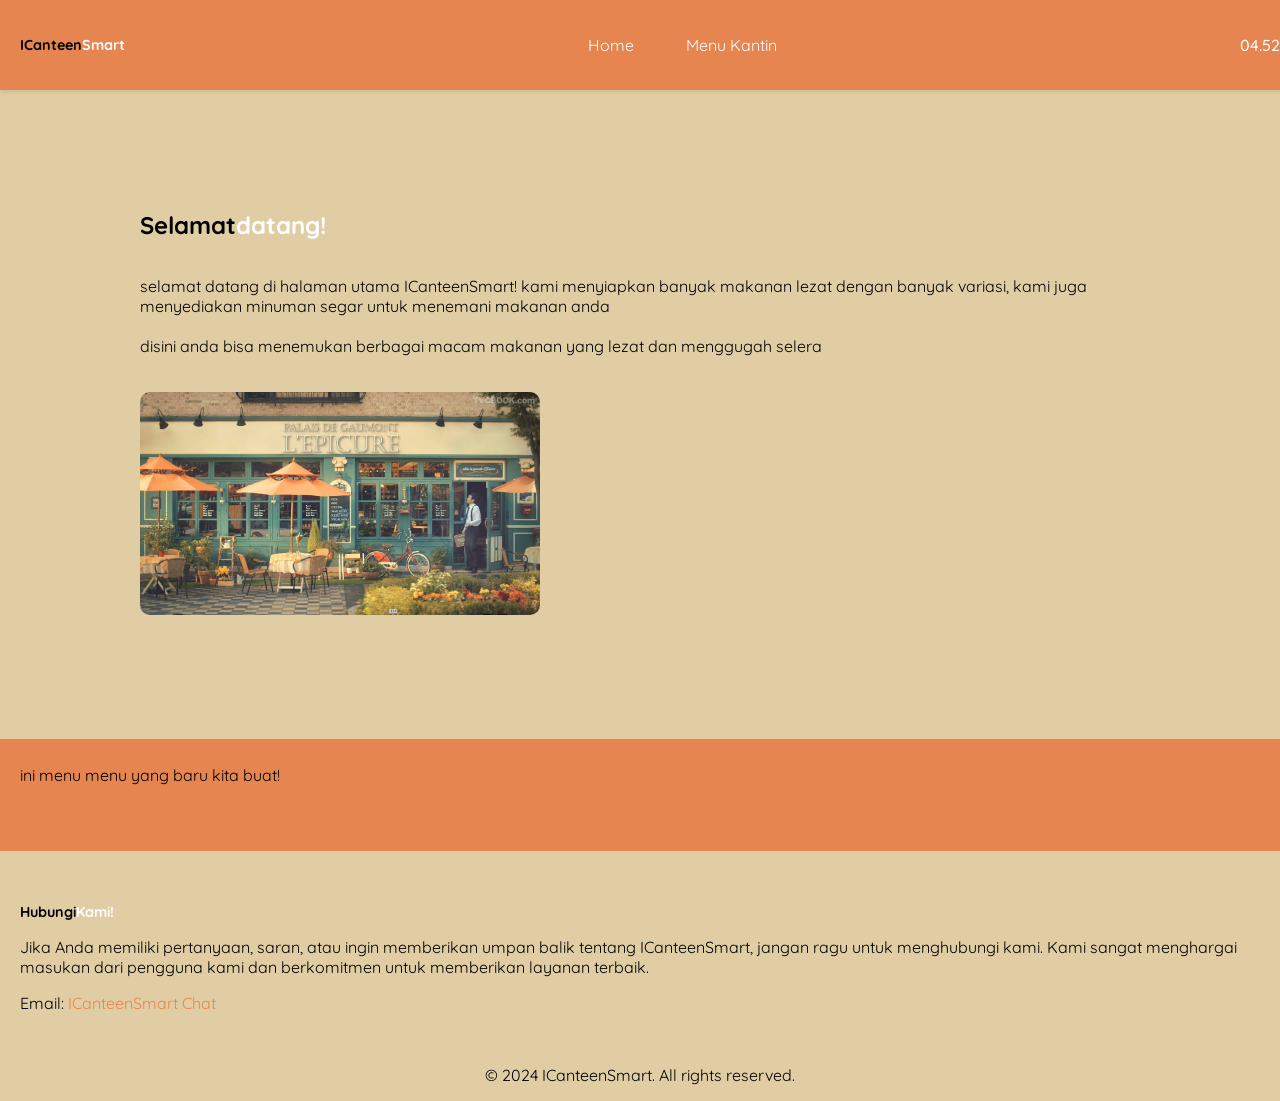
==== index.html @ f913cd21 "tugas produktif" ====
<!DOCTYPE html>
<html lang="en">
<head>
    <meta charset="UTF-8">
    <meta name="viewport" content="width=device-width, initial-scale=1.0">
    <title>Document</title>
    <link rel="preconnect" href="https://fonts.googleapis.com">
<link rel="preconnect" href="https://fonts.gstatic.com" crossorigin>
<link href="https://fonts.googleapis.com/css2?family=Quicksand:wght@300..700&display=swap" rel="stylesheet">
    <link rel="stylesheet" href="style1.css">
    <script src="main.js" defer></script>
</head>
<body>
    <nav>
        <h1 id="warna">ICanteen<b>Smart</b></h1>
        <ul>
            <li><a href="index.html">Home</a></li>
            <li><a href="menu-kantin.html">Menu Kantin</a></li>
        </ul>
        <h4 class="jam" id="j"></h4>
    </nav>
    <article>
        <div class="description">
        <div class="pengertian">
            <div>
            <div class="welcome">
            <h2 id="warna">Selamat<b>datang!</b></h2>
            </div>
        <p>selamat datang di halaman utama ICanteenSmart! kami menyiapkan banyak makanan lezat dengan banyak variasi,
        kami juga menyediakan minuman segar untuk menemani makanan anda
    <br><br>
    disini anda bisa menemukan berbagai macam makanan yang lezat dan menggugah selera</p>
        <img class="menu-image" src="cafe-photos.jpg" alt="Menu Image">
        </div>
    </div>
    </article>
    <br>
    <article class="menu-section">
        <div class="menu-description">
            <p>ini menu menu yang baru kita buat!</p>
        </div>
        <div class="menu-card" id="output"></div>
    </article>
    <br>

    <article>
        <div class="contact">
            <h1 id="warna">Hubungi<b>Kami!</b></h1>
            <p>Jika Anda memiliki pertanyaan, saran, atau ingin memberikan umpan balik tentang ICanteenSmart, jangan ragu untuk menghubungi kami. Kami sangat menghargai masukan dari pengguna kami dan berkomitmen untuk memberikan layanan terbaik.</p>
            <p>Email: <a class="contact-link" href="https://chat.google.com/room/AAQAnTVnSFc?cls=7" target="_blank">ICanteenSmart Chat</a></p>
        </div>
    </article>
    <footer>
        <p>&copy; 2024 ICanteenSmart. All rights reserved.</p>
    </footer>
</body>
</html>
---- style1.css ----
@media screen and (max-width: 480px) {
    
    
    .pengertian {
        width : 100%;
        box-sizing: border-box;
        padding: 20px;
        height: auto;
        flex-direction: column;
    }

    .container {
        width : 100%;
        box-sizing: border-box;
        padding: 20px;
        height: auto;
    }

    .menu-section {
        padding: 20px;
    }

    .pengertian-text {
        flex : 1;
    }
    
    body {
        font-size: 16px;
    }
    
    .container {
        flex-direction: column;
        gap: 20px;
    }

    ul {
    gap: 10px;
}

    .input, .div-menu {
        width: 100%;
    }

    .menu-image {
    width: 90%;
    margin : 20px auto;
    }
}

body {
    align-items: center;
    background-color : #e0cda4;
    flex-direction: column;
    font-family: "quicksand";
    margin : 0px;
    transition : 0.5s;
}

h1 {
    font-size: 90%;
}

nav {
    display: flex;
    background-color: #e68550;
    width: 100%;
    height : 50px;
    padding: 20px;

    box-shadow: 0 2px 4px rgba(0, 0, 0, 0.1);
    align-items: center;
    justify-content: space-between;
}

ul {
    list-style: none;
    justify-content: end;
    display: flex;
    gap: 20px;
    margin: 0;
    padding: 0;
}

nav li a {
    text-decoration: none;
    color: white;
    padding: 8px 16px;
    transition : 0.3s;
}

nav li a:hover {
    background-color: #ed915e;
    border-radius: 5px;
}

.menu-description {
    flex-direction: column;
}

.menu-card {
    display: flex;
    flex-wrap: wrap;
    gap: 50px;
    padding: 20px;
}

.menu-item {
    background-color: #eee5bd;
    padding: 10px;
    border-radius: 5px;
    box-shadow: 0 4px 8px rgba(0, 0, 0, 0.1);
    width: 100%;
    max-width : 300px;
    transition : 0.3s;
}

.description {
        display: flex;
        flex-direction: column;
        padding: 50px;
}

.pengertian {
    align-items : center;
    padding: 10px;
    gap : 30px;
    border-radius: 10px;
    width : 90%;
    max-width: 1000px;
    justify-content: space-between;
    display: flex;
    margin : 40px auto;
}

.menu-image {
    width : 100%;
    max-width: 400px;
    height: auto;
    border-radius: 10px;
    margin-top: 20px;
}

.menu-item:hover {
    background-color: #ddd1a4;
    cursor : pointer;
    box-shadow: 8px 12px 12px rgba(0, 0, 0, 0.5);

}

.menu-section {
    display : flex;
    flex-direction: column;
   background-color: #e68550; 
   width : 100%;
   height :auto;
   padding : 10px 20px;
}

.jam {
    color : white;
    font-weight: 500;
    transition : 0.3s;
}

.jam:hover {
    color : #ddd1a4;
    font-size : 32px;
    font-weight: 700;
    cursor : pointer;
}

b {
    color : white;
    font-weight: 700;
    transition : 0.3s;
}

b:hover {
    color : #ebe2c2;
    font-size : 34px;
    cursor : pointer;
    font-weight: 700;
}

.welcome {
    display: flex;
    align-items: center;
}

::-webkit-scrollbar {
    width: 0px;
}

p {
    cursor : default;
}

.contact {
    padding : 20px
}

.contact-link {
    text-decoration: none;
    color: #e68550;
}

footer {
    display : flex;
    justify-content: center;
    align-items: center;
}
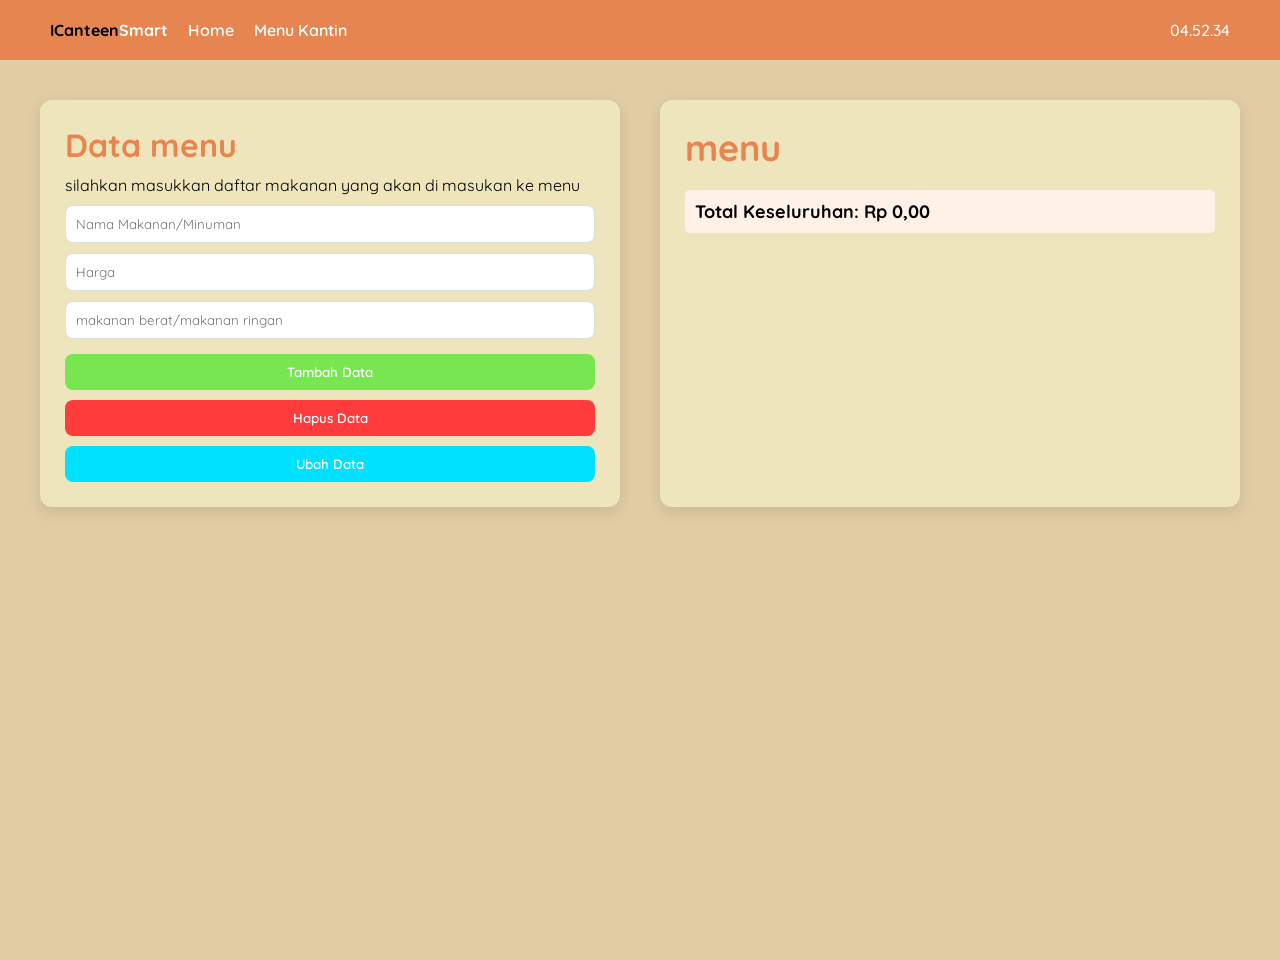
==== commit 30e54cfc: "Update index.html" ====
--- a/index.html
+++ b/index.html
@@ -7,51 +7,42 @@
     <link rel="preconnect" href="https://fonts.googleapis.com">
 <link rel="preconnect" href="https://fonts.gstatic.com" crossorigin>
 <link href="https://fonts.googleapis.com/css2?family=Quicksand:wght@300..700&display=swap" rel="stylesheet">
-    <link rel="stylesheet" href="style1.css">
+    <link rel="stylesheet" href="style.css">
     <script src="main.js" defer></script>
 </head>
 <body>
-    <nav>
-        <h1 id="warna">ICanteen<b>Smart</b></h1>
-        <ul>
-            <li><a href="index.html">Home</a></li>
-            <li><a href="menu-kantin.html">Menu Kantin</a></li>
-        </ul>
-        <h4 class="jam" id="j"></h4>
-    </nav>
-    <article>
-        <div class="description">
-        <div class="pengertian">
-            <div>
-            <div class="welcome">
-            <h2 id="warna">Selamat<b>datang!</b></h2>
-            </div>
-        <p>selamat datang di halaman utama ICanteenSmart! kami menyiapkan banyak makanan lezat dengan banyak variasi,
-        kami juga menyediakan minuman segar untuk menemani makanan anda
-    <br><br>
-    disini anda bisa menemukan berbagai macam makanan yang lezat dan menggugah selera</p>
-        <img class="menu-image" src="cafe-photos.jpg" alt="Menu Image">
+    <header class="hea">
+        <p id="warna">ICanteen<b>Smart</b></p>
+        <nav>
+            <ul>
+                <li><a href="index.html">Home</a></li>
+                <li><a href="menu-kantin.html">Menu Kantin</a></li>
+            </ul>
+        </nav>
+         <h4 class="jam" id="j"></h4>
+    </header>
+    <div class="gooning">
+    <div class="container">
+    <div class="input">
+        <h1 id="warna">Data menu</h1>
+        silahkan masukkan daftar makanan yang akan di masukan ke menu
+        <input type="text" class="form" id="nama" placeholder="Nama Makanan/Minuman">
+        <input type="number" class="form" id="harga" placeholder="Harga">
+        <input type="text" class="form" id="jenis" placeholder="makanan berat/makanan ringan">
+        <div class="button-input">
+    <button class="add-button"onclick="tambahdata()">Tambah Data</button>
+    <button class="delete-button" onclick="hapusdata()">Hapus Data</button>
+    <button class="edit-button" onclick="editdata()">Ubah Data</button>
+    </div>
+    </div>
+    <div class="div-menu">
+        <div>
+            <h1>menu</h1>
         </div>
+        <div class="menu-section" id="output"></div>
+        <div class="totalharga" id="total"></div>
+      </div>
     </div>
-    </article>
-    <br>
-    <article class="menu-section">
-        <div class="menu-description">
-            <p>ini menu menu yang baru kita buat!</p>
-        </div>
-        <div class="menu-card" id="output"></div>
-    </article>
-    <br>
-
-    <article>
-        <div class="contact">
-            <h1 id="warna">Hubungi<b>Kami!</b></h1>
-            <p>Jika Anda memiliki pertanyaan, saran, atau ingin memberikan umpan balik tentang ICanteenSmart, jangan ragu untuk menghubungi kami. Kami sangat menghargai masukan dari pengguna kami dan berkomitmen untuk memberikan layanan terbaik.</p>
-            <p>Email: <a class="contact-link" href="https://chat.google.com/room/AAQAnTVnSFc?cls=7" target="_blank">ICanteenSmart Chat</a></p>
-        </div>
-    </article>
-    <footer>
-        <p>&copy; 2024 ICanteenSmart. All rights reserved.</p>
-    </footer>
+    </div>
 </body>
-</html>+</html>
--- a/style.css
+++ b/style.css
@@ -0,0 +1,246 @@
+@media screen and (max-width: 724px) {
+
+    nav h1 {
+        font-weight: 300;
+    }
+
+    .container {
+        display: flex;
+        align-items: center;
+        justify-content: center;
+        flex-direction: column;
+        gap: 10px;
+
+    }
+
+    body {
+        font-size: 14px;
+    }
+
+    .input {
+        width: 60%;
+    }
+
+    .hea {
+        gap : 10px;
+    }
+
+}   
+
+@media  screen and (min-height: 1000px) {
+
+    .gooning {
+        flex-direction: column;
+    }
+
+    .input {
+        width : 100%;
+    }
+
+}
+
+
+*{
+    margin:0;
+    padding:0;
+    box-sizing:border-box;
+    font-family: "Quicksand", sans-serif;
+}
+
+.gooning {
+    width : 100%;
+    justify-content: center;
+    align-items: center;
+    height: 100vh;
+}
+
+body{
+    background:#e0cda4;
+}
+
+
+.hea{
+    display:flex;
+    justify-content:space-between;
+    align-items:center;
+    width : 100%;
+    padding:20px 50px;
+    gap : 20px;
+    background:#e68550;
+}
+
+nav {
+    display:flex;
+    gap:20px;
+    list-style:none;
+    width : 100%;
+    max-width: 1000px;
+    margin : 0 auto;
+}
+
+.hea p{
+    font-weight:700;
+    transition : 0.3s;
+}
+
+nav ul{
+    display:flex;
+    gap:20px;
+    list-style:none;
+}
+
+nav a{
+    text-decoration:none;
+    color:white;
+    font-weight:600;
+}
+
+nav a:hover{
+    opacity:0.8;
+}
+
+
+.container{
+    display:flex;
+    justify-content:center;
+    gap:40px;
+    padding:40px;
+}
+
+
+.input{
+    background:#eee5bd;
+    padding:25px;
+    border-radius:12px;
+    width:100%;
+    min-width : 280px;
+    box-shadow:0 5px 15px rgba(0,0,0,0.1);
+}
+
+.input h1 {
+    color:#e68550;
+    margin-bottom:10px;
+}
+
+.form{
+    display : flex;
+    width:100%;
+    max-width : 1000px;
+    padding:10px;
+    margin-top:10px;
+    border-radius:8px;
+    border:1px solid #ddd;
+}
+
+.form:focus{
+    outline:none;
+    border:1px solid #e68550;
+}
+
+
+.button-input{
+    margin-top:15px;
+    display:flex;
+    flex-direction:column;
+    gap:10px;
+}
+
+button{
+    padding:10px;
+    border:none;
+    border-radius:8px;
+    font-weight:600;
+    cursor:pointer;
+    transition : 0.3s;
+}
+
+.add-button{
+    background:#78e650;
+    color:white;
+}
+
+.delete-button{
+    background:#ff3b3b;
+    color:white;
+}
+
+.edit-button{
+    background:#00e1ff;
+    color:white;
+}
+
+button:hover{
+    padding : 12px;
+    opacity:0.85;
+}
+
+
+.div-menu{
+    background:#eee5bd;
+    padding:25px;
+    border-radius:12px;
+    width:100%;
+    font-size : 18px;
+    min-width: 280px;
+    box-shadow:0 5px 15px rgba(0,0,0,0.1);
+}
+
+.div-menu h1{
+    color:#e68550;
+}
+
+.menu-section{
+    margin-top:20px;
+}
+
+
+.menu-item{
+    background:#fff1e6;
+    padding:10px;
+    border-radius:8px;
+    margin-bottom:10px;
+}
+
+b {
+    color : white;
+    font-weight: 700;
+    transition : 0.3s;
+}
+
+b:hover {
+    color : #ddd1a4;
+    font-size : 34px;
+    cursor : pointer;
+    font-weight: 700;
+}
+
+.jam {
+    color : white;
+    font-weight: 500;
+    transition : 0.3s;
+}
+
+.jam:hover {
+    color : #ddd1a4;
+    font-size : 32px;
+    font-weight: 700;
+    cursor : pointer;
+}
+
+.totalharga {
+    background-color: #fff1e6;
+    padding : 10px;
+    border-radius: 5px;
+    color : black;
+    font-weight: 700;
+    transition : 0.3s;
+    margin-top: 20px;
+}
+
+.totalharga:hover {
+    background-color: #e68550;
+    color : white;
+    font-size : 20px;
+    font-weight: 700;
+    cursor : pointer;
+}
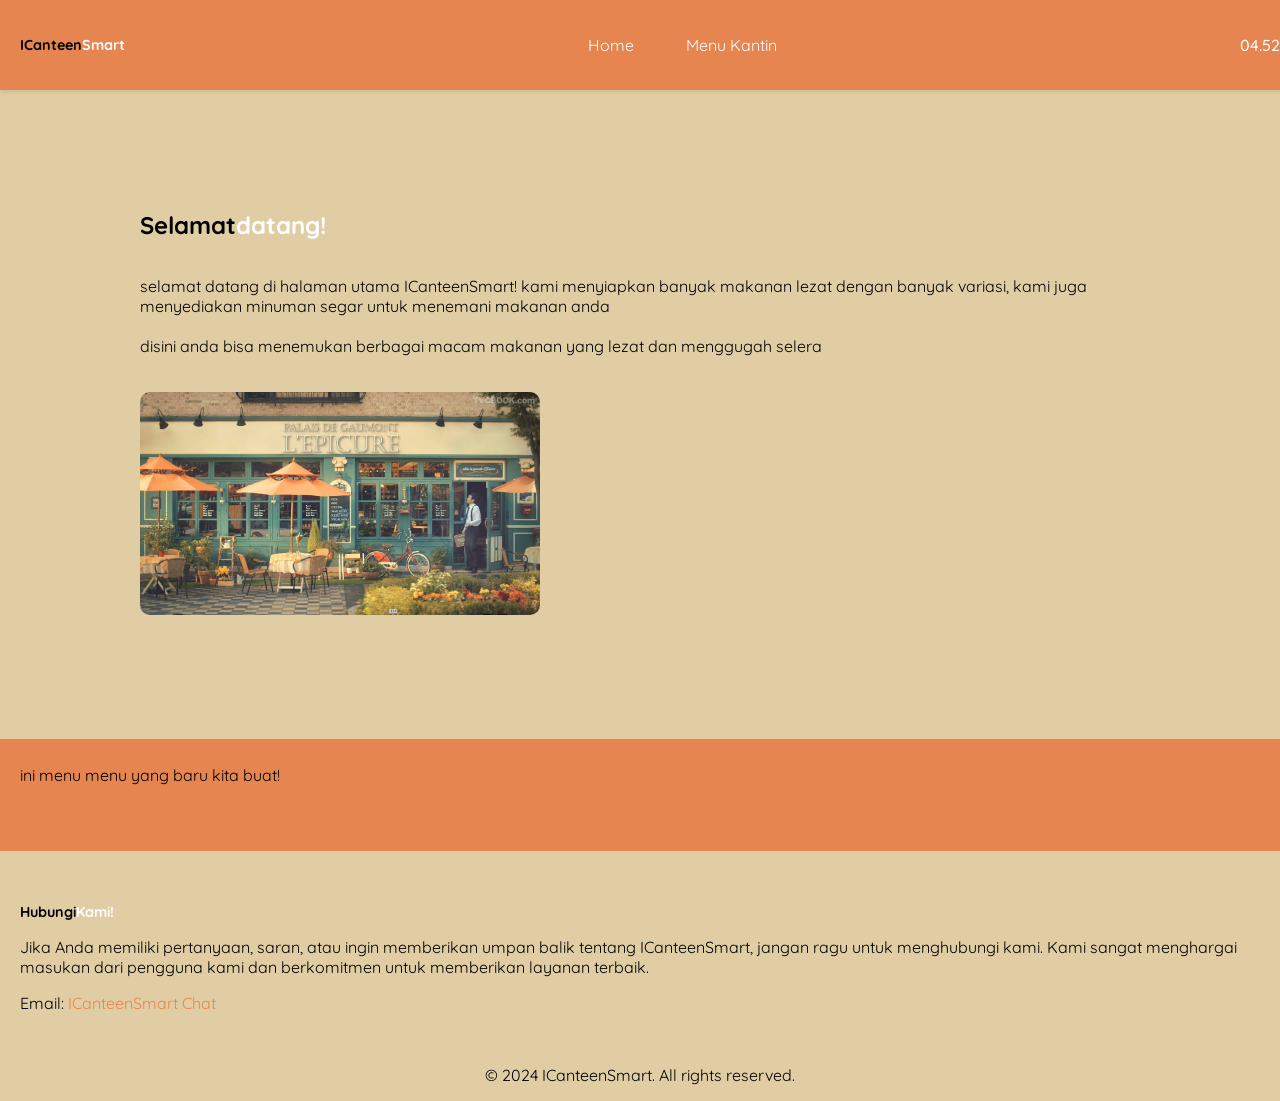
==== commit ecfe97ad: "Update index.html" ====
--- a/index.html
+++ b/index.html
@@ -7,42 +7,53 @@
     <link rel="preconnect" href="https://fonts.googleapis.com">
 <link rel="preconnect" href="https://fonts.gstatic.com" crossorigin>
 <link href="https://fonts.googleapis.com/css2?family=Quicksand:wght@300..700&display=swap" rel="stylesheet">
-    <link rel="stylesheet" href="style.css">
+    <link rel="stylesheet" href="style1.css">
     <script src="main.js" defer></script>
 </head>
 <body>
-    <header class="hea">
-        <p id="warna">ICanteen<b>Smart</b></p>
-        <nav>
-            <ul>
-                <li><a href="index.html">Home</a></li>
-                <li><a href="menu-kantin.html">Menu Kantin</a></li>
-            </ul>
-        </nav>
-         <h4 class="jam" id="j"></h4>
-    </header>
-    <div class="gooning">
-    <div class="container">
-    <div class="input">
-        <h1 id="warna">Data menu</h1>
-        silahkan masukkan daftar makanan yang akan di masukan ke menu
-        <input type="text" class="form" id="nama" placeholder="Nama Makanan/Minuman">
-        <input type="number" class="form" id="harga" placeholder="Harga">
-        <input type="text" class="form" id="jenis" placeholder="makanan berat/makanan ringan">
-        <div class="button-input">
-    <button class="add-button"onclick="tambahdata()">Tambah Data</button>
-    <button class="delete-button" onclick="hapusdata()">Hapus Data</button>
-    <button class="edit-button" onclick="editdata()">Ubah Data</button>
+    <nav>
+        <h1 id="warna">ICanteen<b>Smart</b></h1>
+        <ul>
+            <li><a href="index.html">Home</a></li>
+            <li><a href="menu-kantin.html">Menu Kantin</a></li>
+        </ul>
+        <h4 class="jam" id="j"></h4>
+    </nav>
+    <article>
+        <div class="description">
+        <div class="pengertian">
+            <div>
+            <div class="welcome">
+            <h2 id="warna">Selamat<b>datang!</b></h2>
+            </div>
+        <p>selamat datang di halaman utama ICanteenSmart! kami menyiapkan banyak makanan lezat dengan banyak variasi,
+        kami juga menyediakan minuman segar untuk menemani makanan anda
+    <br><br>
+    disini anda bisa menemukan berbagai macam makanan yang lezat dan menggugah selera</p>
+        <img class="menu-image" src="cafe-photos.jpg" alt="Menu Image">
+        </div>
     </div>
-    </div>
-    <div class="div-menu">
-        <div>
-            <h1>menu</h1>
+    </article>
+    <br>
+    <article class="menu-section">
+        <div class="menu-description">
+            <p>ini menu menu yang baru kita buat!</p>
         </div>
-        <div class="menu-section" id="output"></div>
-        <div class="totalharga" id="total"></div>
-      </div>
-    </div>
-    </div>
+        <div class="menu-card">
+            <div id="output2"></div>
+        </div>
+    </article>
+    <br>
+
+    <article>
+        <div class="contact">
+            <h1 id="warna">Hubungi<b>Kami!</b></h1>
+            <p>Jika Anda memiliki pertanyaan, saran, atau ingin memberikan umpan balik tentang ICanteenSmart, jangan ragu untuk menghubungi kami. Kami sangat menghargai masukan dari pengguna kami dan berkomitmen untuk memberikan layanan terbaik.</p>
+            <p>Email: <a class="contact-link" href="https://chat.google.com/room/AAQAnTVnSFc?cls=7" target="_blank">ICanteenSmart Chat</a></p>
+        </div>
+    </article>
+    <footer>
+        <p>&copy; 2024 ICanteenSmart. All rights reserved.</p>
+    </footer>
 </body>
 </html>
--- a/style1.css
+++ b/style1.css
@@ -0,0 +1,211 @@
+@media screen and (max-width: 480px) {
+    
+    
+    .pengertian {
+        width : 100%;
+        box-sizing: border-box;
+        padding: 20px;
+        height: auto;
+        flex-direction: column;
+    }
+
+    .container {
+        width : 100%;
+        box-sizing: border-box;
+        padding: 20px;
+        height: auto;
+    }
+
+    .menu-section {
+        padding: 20px;
+    }
+
+    .pengertian-text {
+        flex : 1;
+    }
+    
+    body {
+        font-size: 16px;
+    }
+    
+    .container {
+        flex-direction: column;
+        gap: 20px;
+    }
+
+    ul {
+    gap: 10px;
+}
+
+    .input, .div-menu {
+        width: 100%;
+    }
+
+    .menu-image {
+    width: 90%;
+    margin : 20px auto;
+    }
+}
+
+body {
+    align-items: center;
+    background-color : #e0cda4;
+    flex-direction: column;
+    font-family: "quicksand";
+    margin : 0px;
+    transition : 0.5s;
+}
+
+h1 {
+    font-size: 90%;
+}
+
+nav {
+    display: flex;
+    background-color: #e68550;
+    width: 100%;
+    height : 50px;
+    padding: 20px;
+
+    box-shadow: 0 2px 4px rgba(0, 0, 0, 0.1);
+    align-items: center;
+    justify-content: space-between;
+}
+
+ul {
+    list-style: none;
+    justify-content: end;
+    display: flex;
+    gap: 20px;
+    margin: 0;
+    padding: 0;
+}
+
+nav li a {
+    text-decoration: none;
+    color: white;
+    padding: 8px 16px;
+    transition : 0.3s;
+}
+
+nav li a:hover {
+    background-color: #ed915e;
+    border-radius: 5px;
+}
+
+.menu-description {
+    flex-direction: column;
+}
+
+.menu-card {
+    display: flex;
+    flex-wrap: wrap;
+    gap: 50px;
+    padding: 20px;
+}
+
+.menu-item {
+    background-color: #eee5bd;
+    padding: 10px;
+    border-radius: 5px;
+    box-shadow: 0 4px 8px rgba(0, 0, 0, 0.1);
+    width: 100%;
+    max-width : 300px;
+    transition : 0.3s;
+}
+
+.description {
+        display: flex;
+        flex-direction: column;
+        padding: 50px;
+}
+
+.pengertian {
+    align-items : center;
+    padding: 10px;
+    gap : 30px;
+    border-radius: 10px;
+    width : 90%;
+    max-width: 1000px;
+    justify-content: space-between;
+    display: flex;
+    margin : 40px auto;
+}
+
+.menu-image {
+    width : 100%;
+    max-width: 400px;
+    height: auto;
+    border-radius: 10px;
+    margin-top: 20px;
+}
+
+.menu-item:hover {
+    background-color: #ddd1a4;
+    cursor : pointer;
+    box-shadow: 8px 12px 12px rgba(0, 0, 0, 0.5);
+
+}
+
+.menu-section {
+    display : flex;
+    flex-direction: column;
+   background-color: #e68550; 
+   width : 100%;
+   height :auto;
+   padding : 10px 20px;
+}
+
+.jam {
+    color : white;
+    font-weight: 500;
+    transition : 0.3s;
+}
+
+.jam:hover {
+    color : #ddd1a4;
+    font-size : 32px;
+    font-weight: 700;
+    cursor : pointer;
+}
+
+b {
+    color : white;
+    font-weight: 700;
+    transition : 0.3s;
+}
+
+b:hover {
+    color : #ebe2c2;
+    font-size : 34px;
+    cursor : pointer;
+    font-weight: 700;
+}
+
+.welcome {
+    display: flex;
+    align-items: center;
+}
+
+::-webkit-scrollbar {
+    width: 0px;
+}
+
+p {
+    cursor : default;
+}
+
+.contact {
+    padding : 20px
+}
+
+.contact-link {
+    text-decoration: none;
+    color: #e68550;
+}
+
+footer {
+    display : flex;
+    justify-content: center;
+    align-items: center;
+}
